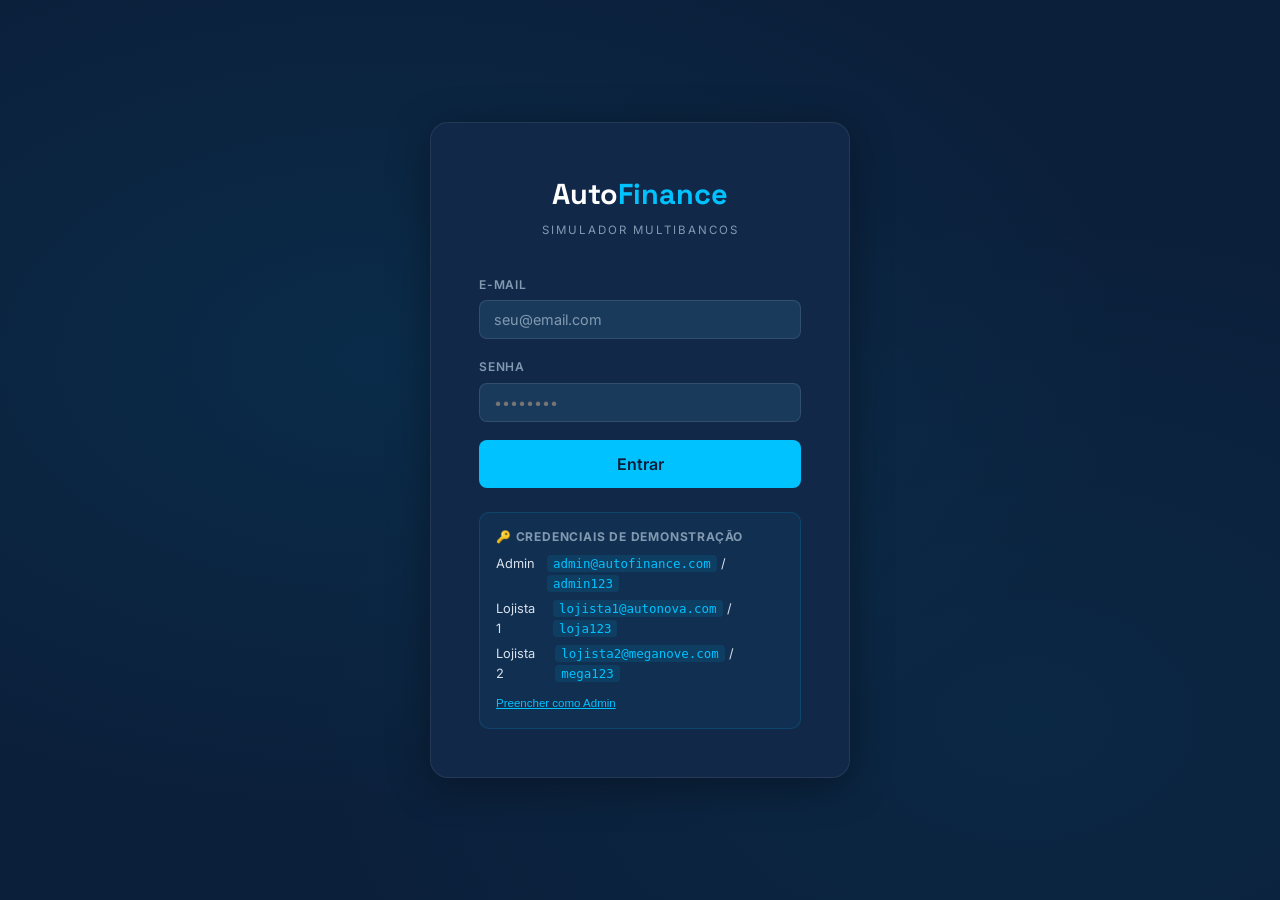
==== login.html @ 539fabe8 "Add files via upload" ====
<!DOCTYPE html>
<html lang="pt-BR">
<head>
  <meta charset="UTF-8">
  <meta name="viewport" content="width=device-width, initial-scale=1.0">
  <title>AutoFinance Multibancos — Login</title>
  <link rel="stylesheet" href="css/style.css">
  <style>
    .login-page { flex-direction: column; gap: 0; }
    .error-msg {
      background: rgba(255,77,106,0.1);
      border: 1px solid rgba(255,77,106,0.3);
      color: #FF4D6A;
      border-radius: 8px;
      padding: 10px 14px;
      font-size: 0.85rem;
      display: none;
    }
    .error-msg.show { display: block; }
    .demo-creds {
      margin-top: 24px;
      background: rgba(0,194,255,0.05);
      border: 1px solid rgba(0,194,255,0.15);
      border-radius: 10px;
      padding: 14px 16px;
    }
    .demo-creds p { font-size: 0.75rem; color: var(--gray-400); margin-bottom: 8px; font-weight: 700; text-transform: uppercase; letter-spacing: 0.8px; }
    .demo-item {
      font-size: 0.8rem;
      color: var(--gray-200);
      margin-bottom: 4px;
      display: flex;
      justify-content: space-between;
      gap: 12px;
    }
    .demo-item code {
      color: var(--cyan);
      background: rgba(0,194,255,0.1);
      padding: 1px 6px;
      border-radius: 4px;
      font-size: 0.78rem;
    }
    .fill-btn {
      font-size: 0.72rem;
      color: var(--cyan);
      background: none;
      border: none;
      cursor: pointer;
      text-decoration: underline;
      padding: 0;
      margin-top: 2px;
    }
  </style>
</head>
<body>
  <div class="login-page">
    <div class="login-bg"></div>

    <div class="login-card">
      <div class="login-logo">
        <div class="brand">Auto<span>Finance</span></div>
        <div class="sub">Simulador Multibancos</div>
      </div>

      <div class="login-form">
        <div class="form-group">
          <label>E-mail</label>
          <input type="email" id="email" placeholder="seu@email.com" autocomplete="email">
        </div>

        <div class="form-group">
          <label>Senha</label>
          <input type="password" id="senha" placeholder="••••••••" autocomplete="current-password">
        </div>

        <div id="errorMsg" class="error-msg">E-mail ou senha incorretos.</div>

        <button class="btn btn-primary btn-full btn-lg" onclick="fazerLogin()">
          Entrar
        </button>
      </div>

      <div class="demo-creds">
        <p>🔑 Credenciais de demonstração</p>
        <div class="demo-item">
          <span>Admin</span>
          <span><code>admin@autofinance.com</code> / <code>admin123</code></span>
        </div>
        <div class="demo-item">
          <span>Lojista 1</span>
          <span><code>lojista1@autonova.com</code> / <code>loja123</code></span>
        </div>
        <div class="demo-item">
          <span>Lojista 2</span>
          <span><code>lojista2@meganove.com</code> / <code>mega123</code></span>
        </div>
        <button class="fill-btn" onclick="preencherDemo('admin')">Preencher como Admin</button>
      </div>
    </div>
  </div>

  <script>
    const USERS = [
      { email: 'admin@autofinance.com', senha: 'admin123', role: 'admin', nome: 'Administrador', loja: 'AutoFinance' },
      { email: 'lojista1@autonova.com', senha: 'loja123', role: 'lojista', nome: 'João Silva', loja: 'AutoNova' },
      { email: 'lojista2@meganove.com', senha: 'mega123', role: 'lojista', nome: 'Maria Souza', loja: 'MegaNove' },
    ];

    function fazerLogin() {
      const email = document.getElementById('email').value.trim();
      const senha = document.getElementById('senha').value;
      const err   = document.getElementById('errorMsg');

      const user = USERS.find(u => u.email === email && u.senha === senha);
      if (!user) {
        err.classList.add('show');
        return;
      }
      err.classList.remove('show');
      sessionStorage.setItem('afUser', JSON.stringify(user));
      window.location.href = 'index.html';
    }

    function preencherDemo(tipo) {
      const u = USERS.find(x => x.role === tipo) || USERS[0];
      document.getElementById('email').value = u.email;
      document.getElementById('senha').value = u.senha;
    }

    document.addEventListener('keydown', e => { if (e.key === 'Enter') fazerLogin(); });

    // Redirecionar se já logado
    if (sessionStorage.getItem('afUser')) window.location.href = 'index.html';
  </script>
</body>
</html>
---- css/style.css ----
/* ============================================
   AutoFinance Multibancos — Design System
   Paleta: Azul-marinho profundo + Ciano elétrico + Branco
   ============================================ */

@import url('https://fonts.googleapis.com/css2?family=Inter:wght@300;400;500;600;700&family=Space+Grotesk:wght@500;700&display=swap');

:root {
  --navy:      #0B1F3A;
  --navy-mid:  #122848;
  --navy-light:#1A3A5C;
  --cyan:      #00C2FF;
  --cyan-dim:  #0098CC;
  --white:     #FFFFFF;
  --gray-100:  #F0F4F8;
  --gray-200:  #D9E2EC;
  --gray-400:  #829AB1;
  --gray-600:  #486581;
  --green:     #00D4A0;
  --red:       #FF4D6A;
  --yellow:    #FFB830;

  --radius-sm: 8px;
  --radius:    12px;
  --radius-lg: 18px;
  --shadow:    0 4px 20px rgba(0,0,0,0.25);
  --shadow-lg: 0 8px 40px rgba(0,0,0,0.35);

  --font-display: 'Space Grotesk', sans-serif;
  --font-body:    'Inter', sans-serif;
}

*, *::before, *::after { box-sizing: border-box; margin: 0; padding: 0; }

html { font-size: 16px; }

body {
  font-family: var(--font-body);
  background: var(--navy);
  color: var(--white);
  min-height: 100vh;
  line-height: 1.6;
}

/* ── SCROLLBAR ── */
::-webkit-scrollbar { width: 6px; }
::-webkit-scrollbar-track { background: var(--navy-mid); }
::-webkit-scrollbar-thumb { background: var(--navy-light); border-radius: 3px; }

/* ── TIPOGRAFIA ── */
h1, h2, h3, h4 { font-family: var(--font-display); font-weight: 700; line-height: 1.2; }
h1 { font-size: 2rem; }
h2 { font-size: 1.5rem; }
h3 { font-size: 1.15rem; }
h4 { font-size: 1rem; }

/* ── LAYOUT ── */
.app-wrapper {
  display: flex;
  min-height: 100vh;
}

/* ── SIDEBAR ── */
.sidebar {
  width: 240px;
  min-height: 100vh;
  background: var(--navy-mid);
  border-right: 1px solid rgba(255,255,255,0.07);
  display: flex;
  flex-direction: column;
  position: fixed;
  top: 0; left: 0;
  z-index: 100;
  transition: transform 0.3s ease;
}

.sidebar-logo {
  padding: 28px 24px 20px;
  border-bottom: 1px solid rgba(255,255,255,0.07);
}

.sidebar-logo .logo-mark {
  font-family: var(--font-display);
  font-size: 1.4rem;
  font-weight: 700;
  color: var(--white);
  display: flex;
  align-items: center;
  gap: 10px;
}

.sidebar-logo .logo-mark span {
  color: var(--cyan);
}

.sidebar-logo .logo-sub {
  font-size: 0.7rem;
  color: var(--gray-400);
  text-transform: uppercase;
  letter-spacing: 1.5px;
  margin-top: 2px;
}

.sidebar-nav {
  flex: 1;
  padding: 16px 0;
  overflow-y: auto;
}

.nav-section-label {
  font-size: 0.65rem;
  text-transform: uppercase;
  letter-spacing: 1.5px;
  color: var(--gray-400);
  padding: 12px 24px 6px;
}

.nav-item {
  display: flex;
  align-items: center;
  gap: 12px;
  padding: 10px 24px;
  color: var(--gray-400);
  cursor: pointer;
  border-radius: 0;
  transition: all 0.2s;
  font-size: 0.875rem;
  font-weight: 500;
  border-left: 3px solid transparent;
  text-decoration: none;
}

.nav-item:hover {
  color: var(--white);
  background: rgba(0,194,255,0.07);
}

.nav-item.active {
  color: var(--cyan);
  background: rgba(0,194,255,0.1);
  border-left-color: var(--cyan);
}

.nav-item .nav-icon {
  width: 18px;
  text-align: center;
  font-size: 1rem;
  flex-shrink: 0;
}

.sidebar-footer {
  padding: 16px 24px;
  border-top: 1px solid rgba(255,255,255,0.07);
}

.user-chip {
  display: flex;
  align-items: center;
  gap: 10px;
}

.user-avatar {
  width: 34px;
  height: 34px;
  border-radius: 50%;
  background: linear-gradient(135deg, var(--cyan), var(--cyan-dim));
  display: flex;
  align-items: center;
  justify-content: center;
  font-size: 0.8rem;
  font-weight: 700;
  color: var(--navy);
  flex-shrink: 0;
}

.user-info { flex: 1; overflow: hidden; }
.user-name { font-size: 0.8rem; font-weight: 600; white-space: nowrap; overflow: hidden; text-overflow: ellipsis; }
.user-role { font-size: 0.68rem; color: var(--gray-400); }

.btn-logout {
  background: none;
  border: none;
  color: var(--gray-400);
  cursor: pointer;
  font-size: 1rem;
  padding: 4px;
  transition: color 0.2s;
}
.btn-logout:hover { color: var(--red); }

/* ── MAIN CONTENT ── */
.main-content {
  margin-left: 240px;
  flex: 1;
  min-height: 100vh;
  display: flex;
  flex-direction: column;
}

.topbar {
  background: var(--navy-mid);
  border-bottom: 1px solid rgba(255,255,255,0.07);
  padding: 14px 32px;
  display: flex;
  align-items: center;
  justify-content: space-between;
  position: sticky;
  top: 0;
  z-index: 50;
}

.topbar-title { font-size: 1rem; font-weight: 600; color: var(--gray-200); }

.topbar-actions { display: flex; align-items: center; gap: 12px; }

.page-content {
  padding: 32px;
  flex: 1;
}

/* ── CARDS ── */
.card {
  background: var(--navy-mid);
  border: 1px solid rgba(255,255,255,0.07);
  border-radius: var(--radius-lg);
  padding: 24px;
}

.card-header {
  display: flex;
  align-items: center;
  justify-content: space-between;
  margin-bottom: 20px;
}

.card-title {
  font-family: var(--font-display);
  font-size: 1rem;
  font-weight: 700;
  color: var(--white);
  display: flex;
  align-items: center;
  gap: 8px;
}

.card-title .icon { color: var(--cyan); }

/* ── FORMULÁRIOS ── */
.form-grid {
  display: grid;
  grid-template-columns: repeat(auto-fill, minmax(200px, 1fr));
  gap: 16px;
}

.form-group {
  display: flex;
  flex-direction: column;
  gap: 6px;
}

.form-group.full { grid-column: 1 / -1; }

label {
  font-size: 0.75rem;
  font-weight: 600;
  color: var(--gray-400);
  text-transform: uppercase;
  letter-spacing: 0.8px;
}

input[type="text"],
input[type="number"],
input[type="email"],
input[type="tel"],
input[type="date"],
input[type="password"],
select {
  background: var(--navy-light);
  border: 1px solid rgba(255,255,255,0.1);
  border-radius: var(--radius-sm);
  color: var(--white);
  font-family: var(--font-body);
  font-size: 0.9rem;
  padding: 10px 14px;
  width: 100%;
  transition: border-color 0.2s, box-shadow 0.2s;
  outline: none;
}

input:focus, select:focus {
  border-color: var(--cyan);
  box-shadow: 0 0 0 3px rgba(0,194,255,0.15);
}

select option { background: var(--navy-light); }

input[type="text"]::placeholder,
input[type="number"]::placeholder,
input[type="email"]::placeholder,
input[type="tel"]::placeholder { color: var(--gray-400); }

/* ── PRAZO TOGGLE ── */
.prazo-group { display: flex; gap: 8px; flex-wrap: wrap; }

.prazo-btn {
  padding: 8px 16px;
  border-radius: var(--radius-sm);
  border: 1px solid rgba(255,255,255,0.15);
  background: var(--navy-light);
  color: var(--gray-400);
  font-size: 0.85rem;
  font-weight: 600;
  cursor: pointer;
  transition: all 0.2s;
}

.prazo-btn:hover { border-color: var(--cyan); color: var(--cyan); }
.prazo-btn.active {
  background: var(--cyan);
  border-color: var(--cyan);
  color: var(--navy);
}

/* ── TIPO TOGGLE ── */
.tipo-group { display: flex; gap: 8px; }

.tipo-btn {
  flex: 1;
  padding: 8px 12px;
  border-radius: var(--radius-sm);
  border: 1px solid rgba(255,255,255,0.15);
  background: var(--navy-light);
  color: var(--gray-400);
  font-size: 0.82rem;
  font-weight: 600;
  cursor: pointer;
  transition: all 0.2s;
  text-align: center;
}

.tipo-btn.active {
  background: rgba(0,194,255,0.15);
  border-color: var(--cyan);
  color: var(--cyan);
}

/* ── BOTÕES ── */
.btn {
  display: inline-flex;
  align-items: center;
  gap: 8px;
  padding: 10px 20px;
  border-radius: var(--radius-sm);
  font-family: var(--font-body);
  font-size: 0.875rem;
  font-weight: 600;
  cursor: pointer;
  transition: all 0.2s;
  border: none;
  text-decoration: none;
}

.btn-primary {
  background: var(--cyan);
  color: var(--navy);
}
.btn-primary:hover { background: var(--cyan-dim); transform: translateY(-1px); }

.btn-secondary {
  background: rgba(255,255,255,0.07);
  color: var(--white);
  border: 1px solid rgba(255,255,255,0.12);
}
.btn-secondary:hover { background: rgba(255,255,255,0.12); }

.btn-ghost {
  background: transparent;
  color: var(--gray-400);
  border: 1px solid rgba(255,255,255,0.1);
}
.btn-ghost:hover { color: var(--white); border-color: rgba(255,255,255,0.25); }

.btn-danger {
  background: rgba(255,77,106,0.12);
  color: var(--red);
  border: 1px solid rgba(255,77,106,0.3);
}
.btn-danger:hover { background: rgba(255,77,106,0.2); }

.btn-sm { padding: 6px 14px; font-size: 0.8rem; }
.btn-lg { padding: 14px 28px; font-size: 1rem; }
.btn-full { width: 100%; justify-content: center; }

.btn:disabled { opacity: 0.5; cursor: not-allowed; transform: none; }

/* ── SELEÇÃO DE BANCOS ── */
.banks-grid {
  display: grid;
  grid-template-columns: repeat(auto-fill, minmax(130px, 1fr));
  gap: 10px;
}

.bank-toggle {
  padding: 10px 12px;
  border-radius: var(--radius-sm);
  border: 1px solid rgba(255,255,255,0.1);
  background: var(--navy-light);
  color: var(--gray-400);
  font-size: 0.78rem;
  font-weight: 600;
  cursor: pointer;
  transition: all 0.2s;
  text-align: center;
  user-select: none;
}

.bank-toggle:hover { border-color: rgba(0,194,255,0.4); color: var(--white); }
.bank-toggle.selected {
  background: rgba(0,194,255,0.12);
  border-color: var(--cyan);
  color: var(--cyan);
}

.banks-actions { display: flex; gap: 8px; margin-bottom: 12px; }

/* ── TABELA DE RESULTADOS ── */
.results-table-wrap {
  overflow-x: auto;
  border-radius: var(--radius);
  border: 1px solid rgba(255,255,255,0.07);
}

.results-table {
  width: 100%;
  border-collapse: collapse;
  font-size: 0.85rem;
}

.results-table thead th {
  background: var(--navy-light);
  padding: 12px 16px;
  text-align: left;
  font-size: 0.72rem;
  font-weight: 700;
  text-transform: uppercase;
  letter-spacing: 0.8px;
  color: var(--gray-400);
  white-space: nowrap;
  border-bottom: 1px solid rgba(255,255,255,0.07);
}

.results-table tbody tr {
  border-bottom: 1px solid rgba(255,255,255,0.05);
  transition: background 0.15s;
}

.results-table tbody tr:hover { background: rgba(255,255,255,0.03); }

.results-table tbody td {
  padding: 13px 16px;
  color: var(--gray-200);
  white-space: nowrap;
}

.results-table .bank-name {
  font-weight: 700;
  color: var(--white);
  display: flex;
  align-items: center;
  gap: 8px;
}

.bank-dot {
  width: 8px;
  height: 8px;
  border-radius: 50%;
  background: var(--cyan);
  flex-shrink: 0;
}

.valor-destaque { font-weight: 700; color: var(--cyan); }
.valor-total { color: var(--gray-400); }

.badge {
  display: inline-flex;
  align-items: center;
  padding: 3px 10px;
  border-radius: 20px;
  font-size: 0.72rem;
  font-weight: 700;
}

.badge-ok   { background: rgba(0,212,160,0.15); color: var(--green); }
.badge-warn { background: rgba(255,184,48,0.15); color: var(--yellow); }
.badge-err  { background: rgba(255,77,106,0.15); color: var(--red); }

/* ── EXPORT ACTIONS ── */
.export-bar {
  display: flex;
  gap: 10px;
  align-items: center;
  padding: 16px 0 8px;
  flex-wrap: wrap;
}

/* ── STATS / KPI ── */
.stats-grid {
  display: grid;
  grid-template-columns: repeat(auto-fill, minmax(180px, 1fr));
  gap: 16px;
  margin-bottom: 24px;
}

.stat-card {
  background: var(--navy-mid);
  border: 1px solid rgba(255,255,255,0.07);
  border-radius: var(--radius);
  padding: 20px;
}

.stat-label {
  font-size: 0.72rem;
  text-transform: uppercase;
  letter-spacing: 0.8px;
  color: var(--gray-400);
  font-weight: 600;
  margin-bottom: 8px;
}

.stat-value {
  font-family: var(--font-display);
  font-size: 1.6rem;
  font-weight: 700;
  color: var(--white);
}

.stat-value.cyan { color: var(--cyan); }
.stat-value.green { color: var(--green); }

/* ── HISTORICO ── */
.history-list { display: flex; flex-direction: column; gap: 10px; }

.history-item {
  background: var(--navy-light);
  border: 1px solid rgba(255,255,255,0.07);
  border-radius: var(--radius);
  padding: 16px 20px;
  display: flex;
  align-items: center;
  gap: 16px;
  cursor: pointer;
  transition: all 0.2s;
}

.history-item:hover {
  border-color: rgba(0,194,255,0.3);
  background: rgba(0,194,255,0.05);
}

.history-icon {
  width: 40px;
  height: 40px;
  border-radius: var(--radius-sm);
  background: rgba(0,194,255,0.1);
  display: flex;
  align-items: center;
  justify-content: center;
  font-size: 1.1rem;
  flex-shrink: 0;
}

.history-info { flex: 1; }
.history-title { font-weight: 600; font-size: 0.9rem; }
.history-sub { font-size: 0.78rem; color: var(--gray-400); margin-top: 2px; }
.history-date { font-size: 0.75rem; color: var(--gray-400); white-space: nowrap; }

/* ── CLIENTES ── */
.clients-table { width: 100%; border-collapse: collapse; }
.clients-table th {
  padding: 10px 16px;
  text-align: left;
  font-size: 0.72rem;
  font-weight: 700;
  text-transform: uppercase;
  letter-spacing: 0.8px;
  color: var(--gray-400);
  border-bottom: 1px solid rgba(255,255,255,0.07);
}
.clients-table td {
  padding: 13px 16px;
  border-bottom: 1px solid rgba(255,255,255,0.05);
  font-size: 0.87rem;
}
.clients-table tr:hover td { background: rgba(255,255,255,0.03); }

/* ── MODAL ── */
.modal-overlay {
  position: fixed;
  inset: 0;
  background: rgba(0,0,0,0.7);
  backdrop-filter: blur(4px);
  z-index: 200;
  display: flex;
  align-items: center;
  justify-content: center;
  padding: 20px;
  opacity: 0;
  pointer-events: none;
  transition: opacity 0.2s;
}

.modal-overlay.open {
  opacity: 1;
  pointer-events: all;
}

.modal {
  background: var(--navy-mid);
  border: 1px solid rgba(255,255,255,0.1);
  border-radius: var(--radius-lg);
  padding: 32px;
  width: 100%;
  max-width: 560px;
  max-height: 90vh;
  overflow-y: auto;
  transform: translateY(20px);
  transition: transform 0.2s;
}

.modal-overlay.open .modal { transform: translateY(0); }

.modal-header {
  display: flex;
  align-items: center;
  justify-content: space-between;
  margin-bottom: 24px;
}

.modal-close {
  background: none;
  border: none;
  color: var(--gray-400);
  font-size: 1.3rem;
  cursor: pointer;
  transition: color 0.2s;
  padding: 4px;
}
.modal-close:hover { color: var(--white); }

/* ── PLACA SEARCH ── */
.placa-row {
  display: flex;
  gap: 10px;
  align-items: flex-end;
}

.placa-row input { flex: 1; text-transform: uppercase; letter-spacing: 2px; font-weight: 700; }

.fipe-result {
  background: var(--navy-light);
  border: 1px solid rgba(0,194,255,0.2);
  border-radius: var(--radius);
  padding: 14px 18px;
  margin-top: 12px;
  display: none;
}

.fipe-result.show { display: flex; gap: 24px; flex-wrap: wrap; }
.fipe-field { display: flex; flex-direction: column; gap: 3px; }
.fipe-label { font-size: 0.68rem; text-transform: uppercase; letter-spacing: 0.8px; color: var(--gray-400); font-weight: 700; }
.fipe-value { font-size: 0.9rem; font-weight: 600; }
.fipe-value.price { color: var(--cyan); font-size: 1.1rem; }

/* ── TOAST ── */
.toast-container {
  position: fixed;
  bottom: 24px;
  right: 24px;
  z-index: 999;
  display: flex;
  flex-direction: column;
  gap: 10px;
}

.toast {
  background: var(--navy-mid);
  border: 1px solid rgba(255,255,255,0.1);
  border-left: 4px solid var(--cyan);
  border-radius: var(--radius-sm);
  padding: 14px 18px;
  font-size: 0.875rem;
  font-weight: 500;
  min-width: 260px;
  max-width: 360px;
  box-shadow: var(--shadow-lg);
  animation: slideIn 0.3s ease;
}

.toast.success { border-left-color: var(--green); }
.toast.error   { border-left-color: var(--red); }
.toast.warning { border-left-color: var(--yellow); }

@keyframes slideIn {
  from { transform: translateX(100%); opacity: 0; }
  to   { transform: translateX(0);    opacity: 1; }
}

/* ── CREDENCIAIS DOS BANCOS ── */
.cred-grid { display: grid; grid-template-columns: repeat(auto-fill, minmax(260px, 1fr)); gap: 16px; }

.cred-card {
  background: var(--navy-light);
  border: 1px solid rgba(255,255,255,0.08);
  border-radius: var(--radius);
  padding: 18px;
}

.cred-card-header {
  display: flex;
  align-items: center;
  justify-content: space-between;
  margin-bottom: 14px;
}

.cred-bank-name { font-weight: 700; font-size: 0.9rem; }
.cred-saved { font-size: 0.72rem; color: var(--green); }

/* ── LOGIN PAGE ── */
.login-page {
  min-height: 100vh;
  display: flex;
  align-items: center;
  justify-content: center;
  background: var(--navy);
  position: relative;
  overflow: hidden;
}

.login-bg {
  position: absolute;
  inset: 0;
  background: radial-gradient(ellipse at 30% 40%, rgba(0,194,255,0.08) 0%, transparent 60%),
              radial-gradient(ellipse at 80% 80%, rgba(0,194,255,0.05) 0%, transparent 50%);
}

.login-card {
  background: var(--navy-mid);
  border: 1px solid rgba(255,255,255,0.08);
  border-radius: var(--radius-lg);
  padding: 48px;
  width: 100%;
  max-width: 420px;
  position: relative;
  z-index: 1;
  box-shadow: var(--shadow-lg);
}

.login-logo {
  text-align: center;
  margin-bottom: 36px;
}

.login-logo .brand {
  font-family: var(--font-display);
  font-size: 1.8rem;
  font-weight: 700;
}

.login-logo .brand span { color: var(--cyan); }

.login-logo .sub {
  font-size: 0.72rem;
  color: var(--gray-400);
  text-transform: uppercase;
  letter-spacing: 2px;
  margin-top: 4px;
}

.login-form { display: flex; flex-direction: column; gap: 18px; }

/* ── TABS ── */
.tabs {
  display: flex;
  gap: 4px;
  background: var(--navy-light);
  padding: 4px;
  border-radius: var(--radius-sm);
  margin-bottom: 24px;
}

.tab-btn {
  flex: 1;
  padding: 8px 16px;
  border-radius: 6px;
  border: none;
  background: transparent;
  color: var(--gray-400);
  font-family: var(--font-body);
  font-size: 0.85rem;
  font-weight: 600;
  cursor: pointer;
  transition: all 0.2s;
}

.tab-btn.active {
  background: var(--navy-mid);
  color: var(--white);
  box-shadow: 0 1px 6px rgba(0,0,0,0.3);
}

/* ── SECTION DIVIDER ── */
.section-divider {
  height: 1px;
  background: rgba(255,255,255,0.07);
  margin: 24px 0;
}

/* ── NOTA LEGAL ── */
.legal-note {
  font-size: 0.75rem;
  color: var(--gray-400);
  background: rgba(255,255,255,0.03);
  border: 1px solid rgba(255,255,255,0.06);
  border-radius: var(--radius-sm);
  padding: 12px 16px;
  line-height: 1.5;
}

/* ── EMPTY STATE ── */
.empty-state {
  text-align: center;
  padding: 48px 24px;
  color: var(--gray-400);
}

.empty-state .empty-icon { font-size: 2.5rem; margin-bottom: 12px; opacity: 0.5; }
.empty-state p { font-size: 0.9rem; }

/* ── LOADING ── */
.loading-spin {
  display: inline-block;
  width: 16px;
  height: 16px;
  border: 2px solid rgba(255,255,255,0.2);
  border-top-color: var(--cyan);
  border-radius: 50%;
  animation: spin 0.7s linear infinite;
}

@keyframes spin { to { transform: rotate(360deg); } }

/* ── RESPONSIVE ── */
@media (max-width: 768px) {
  .sidebar {
    transform: translateX(-100%);
  }
  .sidebar.open {
    transform: translateX(0);
  }
  .main-content {
    margin-left: 0;
  }
  .page-content {
    padding: 20px 16px;
  }
  .form-grid {
    grid-template-columns: 1fr;
  }
  .stats-grid {
    grid-template-columns: repeat(2, 1fr);
  }
  .topbar {
    padding: 12px 16px;
  }
}

/* ── MOBILE MENU BTN ── */
.menu-btn {
  display: none;
  background: none;
  border: none;
  color: var(--white);
  font-size: 1.3rem;
  cursor: pointer;
  padding: 4px;
}

@media (max-width: 768px) {
  .menu-btn { display: flex; }
}

/* ── OVERLAY MOBILE ── */
.sidebar-overlay {
  display: none;
  position: fixed;
  inset: 0;
  background: rgba(0,0,0,0.5);
  z-index: 99;
}
.sidebar-overlay.show { display: block; }

/* ── PROGRESS BAR (simulação) ── */
.progress-bar-wrap {
  background: rgba(255,255,255,0.05);
  border-radius: 4px;
  height: 4px;
  overflow: hidden;
  margin: 8px 0;
}
.progress-bar-fill {
  height: 100%;
  background: linear-gradient(90deg, var(--cyan), var(--green));
  border-radius: 4px;
  transition: width 0.4s ease;
}

/* ── PORTAL BTN ── */
.portal-btn {
  display: inline-flex;
  align-items: center;
  gap: 4px;
  padding: 4px 10px;
  border-radius: 6px;
  font-size: 0.75rem;
  font-weight: 600;
  background: rgba(0,194,255,0.1);
  color: var(--cyan);
  border: 1px solid rgba(0,194,255,0.2);
  cursor: pointer;
  text-decoration: none;
  transition: all 0.2s;
  white-space: nowrap;
}
.portal-btn:hover { background: rgba(0,194,255,0.2); }

/* ── RELATÓRIOS ── */
.report-section { margin-bottom: 32px; }
.report-title { font-size: 1rem; font-weight: 700; margin-bottom: 16px; color: var(--gray-200); }

/* ── LOJISTAS ── */
.lojista-card {
  background: var(--navy-light);
  border: 1px solid rgba(255,255,255,0.07);
  border-radius: var(--radius);
  padding: 20px;
  display: flex;
  align-items: center;
  gap: 16px;
}

.lojista-avatar {
  width: 48px;
  height: 48px;
  border-radius: var(--radius-sm);
  background: linear-gradient(135deg, var(--cyan), var(--cyan-dim));
  display: flex;
  align-items: center;
  justify-content: center;
  font-size: 1.2rem;
  font-weight: 700;
  color: var(--navy);
  flex-shrink: 0;
}

/* ── HELPER ── */
.text-cyan   { color: var(--cyan); }
.text-green  { color: var(--green); }
.text-red    { color: var(--red); }
.text-muted  { color: var(--gray-400); }
.text-sm     { font-size: 0.8rem; }
.mt-8  { margin-top: 8px; }
.mt-16 { margin-top: 16px; }
.mt-24 { margin-top: 24px; }
.mb-8  { margin-bottom: 8px; }
.mb-16 { margin-bottom: 16px; }
.mb-24 { margin-bottom: 24px; }
.flex  { display: flex; }
.flex-between { display: flex; justify-content: space-between; align-items: center; }
.gap-8  { gap: 8px; }
.gap-12 { gap: 12px; }
.gap-16 { gap: 16px; }
.hidden { display: none !important; }
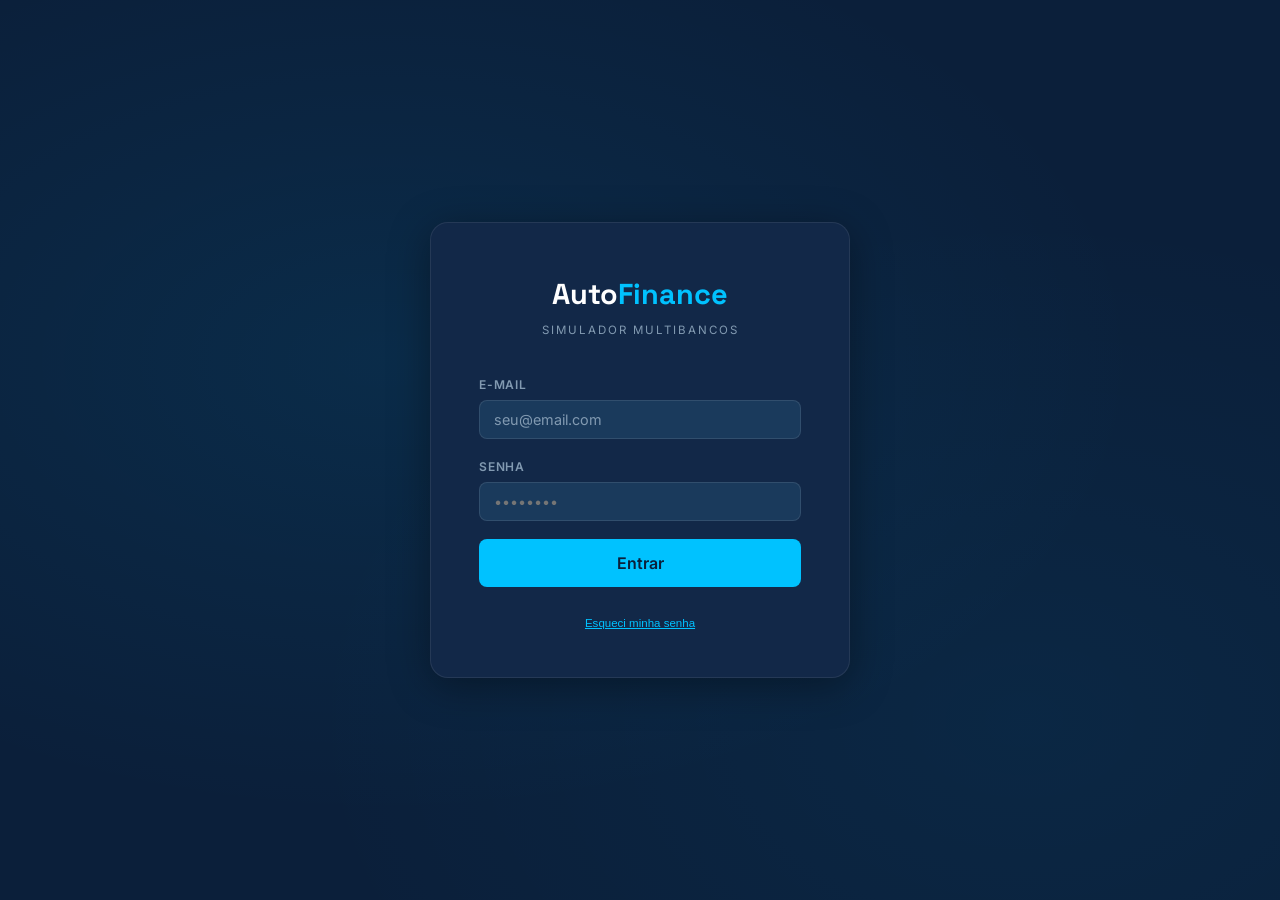
==== commit 5736a3e5: "Integra login com Firebase Auth" ====
--- a/login.html
+++ b/login.html
@@ -17,29 +17,16 @@
       display: none;
     }
     .error-msg.show { display: block; }
-    .demo-creds {
-      margin-top: 24px;
-      background: rgba(0,194,255,0.05);
-      border: 1px solid rgba(0,194,255,0.15);
-      border-radius: 10px;
-      padding: 14px 16px;
+    .success-msg {
+      background: rgba(0,194,255,0.1);
+      border: 1px solid rgba(0,194,255,0.3);
+      color: var(--cyan);
+      border-radius: 8px;
+      padding: 10px 14px;
+      font-size: 0.85rem;
+      display: none;
     }
-    .demo-creds p { font-size: 0.75rem; color: var(--gray-400); margin-bottom: 8px; font-weight: 700; text-transform: uppercase; letter-spacing: 0.8px; }
-    .demo-item {
-      font-size: 0.8rem;
-      color: var(--gray-200);
-      margin-bottom: 4px;
-      display: flex;
-      justify-content: space-between;
-      gap: 12px;
-    }
-    .demo-item code {
-      color: var(--cyan);
-      background: rgba(0,194,255,0.1);
-      padding: 1px 6px;
-      border-radius: 4px;
-      font-size: 0.78rem;
-    }
+    .success-msg.show { display: block; }
     .fill-btn {
       font-size: 0.72rem;
       color: var(--cyan);
@@ -74,57 +61,87 @@
         </div>
 
         <div id="errorMsg" class="error-msg">E-mail ou senha incorretos.</div>
+        <div id="successMsg" class="success-msg"></div>
 
-        <button class="btn btn-primary btn-full btn-lg" onclick="fazerLogin()">
+        <button class="btn btn-primary btn-full btn-lg" id="btnEntrar" onclick="fazerLogin()">
           Entrar
         </button>
-      </div>
-
-      <div class="demo-creds">
-        <p>🔑 Credenciais de demonstração</p>
-        <div class="demo-item">
-          <span>Admin</span>
-          <span><code>admin@autofinance.com</code> / <code>admin123</code></span>
-        </div>
-        <div class="demo-item">
-          <span>Lojista 1</span>
-          <span><code>lojista1@autonova.com</code> / <code>loja123</code></span>
-        </div>
-        <div class="demo-item">
-          <span>Lojista 2</span>
-          <span><code>lojista2@meganove.com</code> / <code>mega123</code></span>
-        </div>
-        <button class="fill-btn" onclick="preencherDemo('admin')">Preencher como Admin</button>
+        <button class="fill-btn" style="margin-top:12px" onclick="esqueciSenha()">Esqueci minha senha</button>
       </div>
     </div>
   </div>
 
+  <script type="module" src="js/firebase-config.js"></script>
   <script>
-    const USERS = [
-      { email: 'admin@autofinance.com', senha: 'admin123', role: 'admin', nome: 'Administrador', loja: 'AutoFinance' },
-      { email: 'lojista1@autonova.com', senha: 'loja123', role: 'lojista', nome: 'João Silva', loja: 'AutoNova' },
-      { email: 'lojista2@meganove.com', senha: 'mega123', role: 'lojista', nome: 'Maria Souza', loja: 'MegaNove' },
-    ];
+    let fb = null;
+    window.addEventListener('af-firebase-ready', () => { fb = window.AF_FIREBASE; });
 
-    function fazerLogin() {
+    function setLoading(loading) {
+      const btn = document.getElementById('btnEntrar');
+      btn.disabled = loading;
+      btn.textContent = loading ? 'Entrando...' : 'Entrar';
+    }
+
+    async function fazerLogin() {
       const email = document.getElementById('email').value.trim();
       const senha = document.getElementById('senha').value;
       const err   = document.getElementById('errorMsg');
+      const ok    = document.getElementById('successMsg');
+      err.classList.remove('show');
+      ok.classList.remove('show');
 
-      const user = USERS.find(u => u.email === email && u.senha === senha);
-      if (!user) {
+      if (!email || !senha) {
+        err.textContent = 'Informe e-mail e senha.';
         err.classList.add('show');
         return;
       }
-      err.classList.remove('show');
-      sessionStorage.setItem('afUser', JSON.stringify(user));
-      window.location.href = 'index.html';
+      if (!fb) { err.textContent = 'Carregando, tente novamente em um instante.'; err.classList.add('show'); return; }
+
+      setLoading(true);
+      try {
+        const cred = await fb.signInWithEmailAndPassword(fb.auth, email, senha);
+        const snap = await fb.getDoc(fb.doc(fb.db, 'usuarios', cred.user.uid));
+        if (!snap.exists()) {
+          err.textContent = 'Usuário sem cadastro completo. Contate o administrador.';
+          err.classList.add('show');
+          setLoading(false);
+          return;
+        }
+        const dados = snap.data();
+        const user = { uid: cred.user.uid, email, nome: dados.nome, role: dados.role, loja: dados.loja || '' };
+        sessionStorage.setItem('afUser', JSON.stringify(user));
+        sessionStorage.setItem('afPrimeiroAcesso', dados.primeiroAcesso ? '1' : '0');
+        window.location.href = 'index.html';
+      } catch (e) {
+        err.textContent = 'E-mail ou senha incorretos.';
+        err.classList.add('show');
+        setLoading(false);
+      }
     }
 
-    function preencherDemo(tipo) {
-      const u = USERS.find(x => x.role === tipo) || USERS[0];
-      document.getElementById('email').value = u.email;
-      document.getElementById('senha').value = u.senha;
+    async function esqueciSenha() {
+      const email = document.getElementById('email').value.trim();
+      const err = document.getElementById('errorMsg');
+      const ok  = document.getElementById('successMsg');
+      err.classList.remove('show');
+      ok.classList.remove('show');
+
+      if (!email) {
+        err.textContent = 'Digite seu e-mail no campo acima para receber o link de redefinição.';
+        err.classList.add('show');
+        return;
+      }
+      if (!fb) { err.textContent = 'Carregando, tente novamente em um instante.'; err.classList.add('show'); return; }
+
+      try {
+        await fb.sendPasswordResetEmail(fb.auth, email);
+        ok.textContent = 'Enviamos um link de redefinição de senha para seu e-mail.';
+        ok.classList.add('show');
+      } catch (e) {
+        // Não revela se o e-mail existe ou não, por segurança.
+        ok.textContent = 'Se este e-mail estiver cadastrado, você receberá um link de redefinição.';
+        ok.classList.add('show');
+      }
     }
 
     document.addEventListener('keydown', e => { if (e.key === 'Enter') fazerLogin(); });
